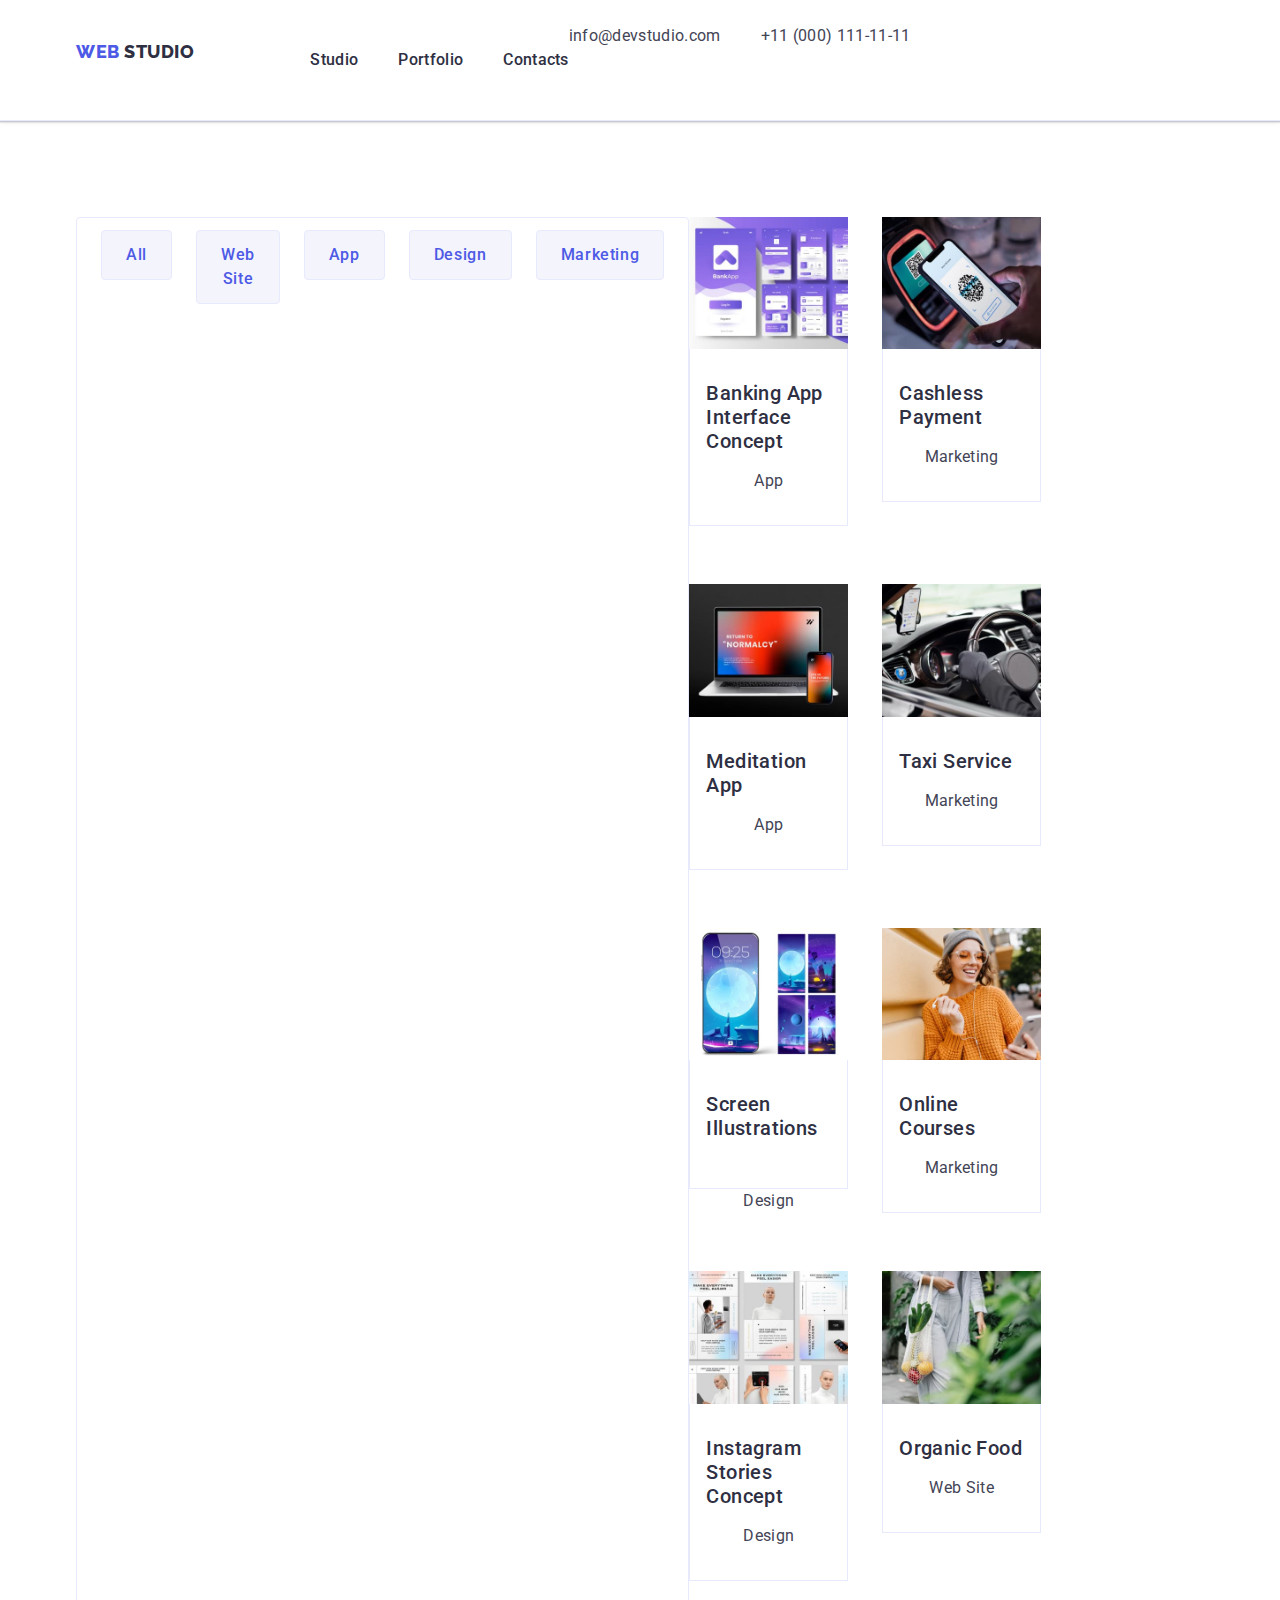
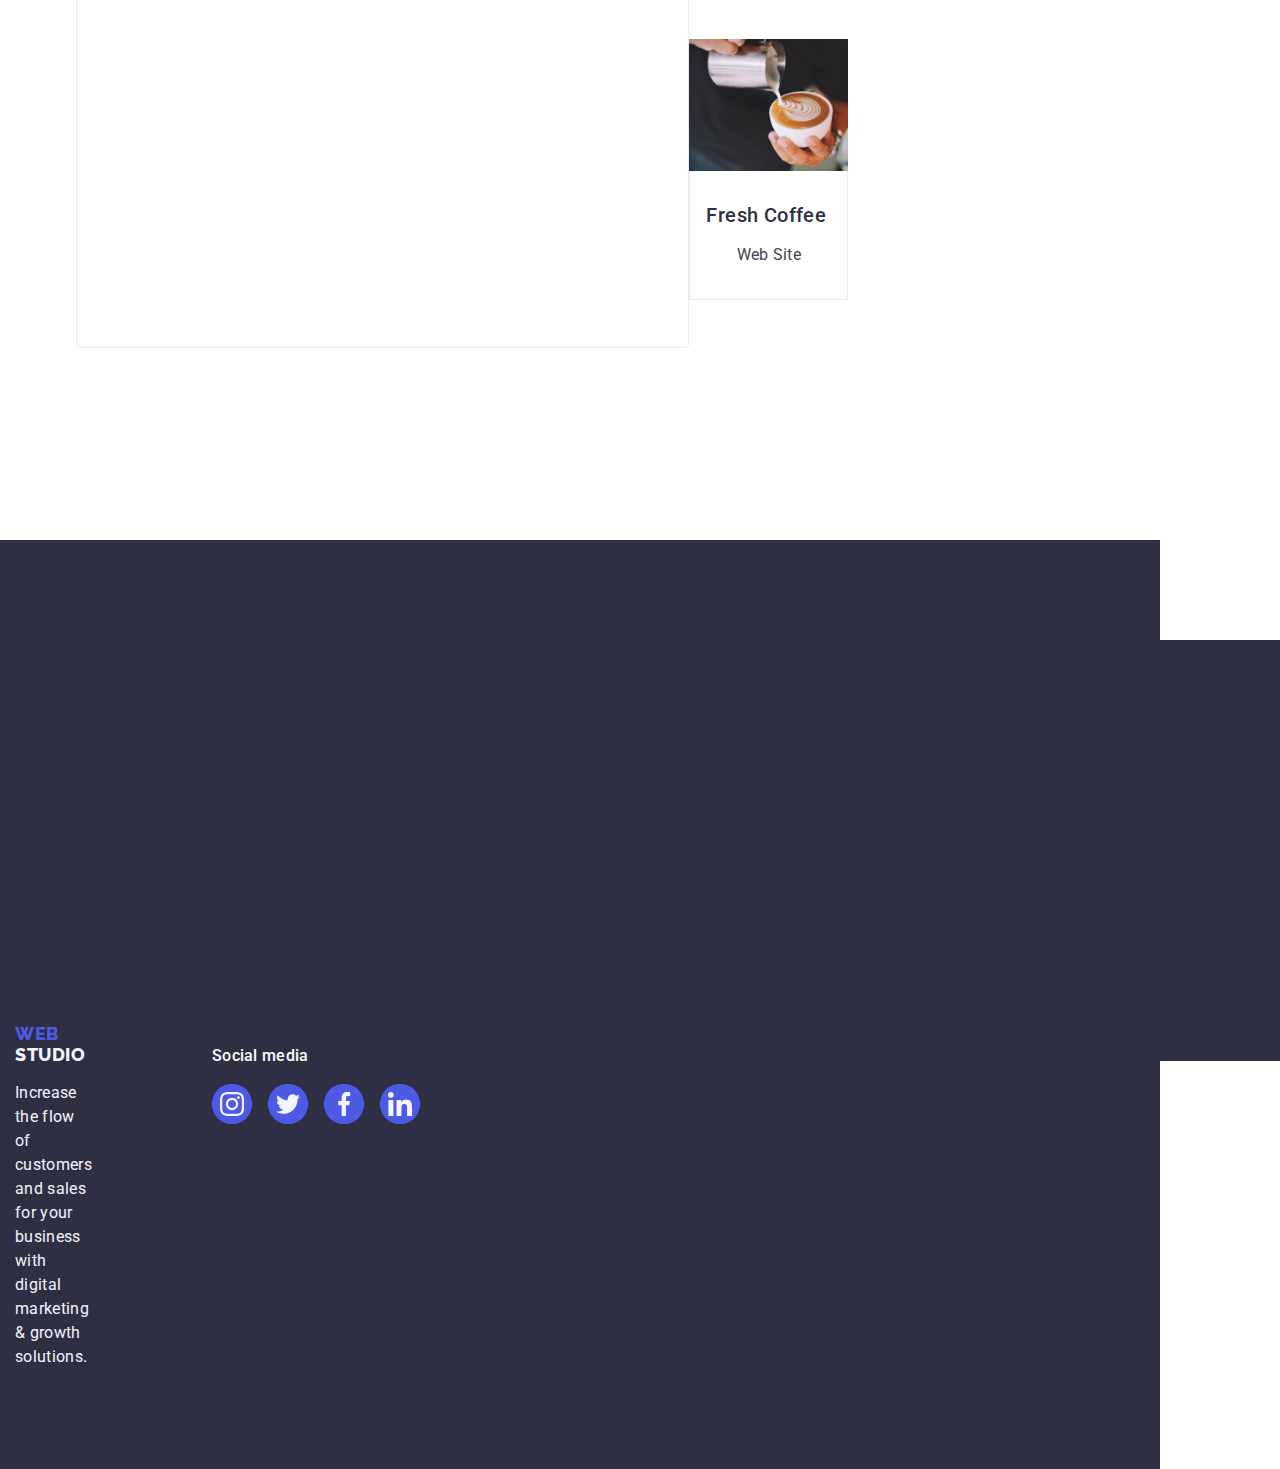
==== portfolio.html @ 56611405 "." ====
<!DOCTYPE html>
<html lang="en">
  <head>
    <meta charset="UTF-8" />
    <meta name="viewport" content="width=device-width, initial-scale=1.0" />
    <link
      rel="stylesheet"
      href="https://cdnjs.cloudflare.com/ajax/libs/modern-normalize/2.0.0/modern-normalize.min.css"
      integrity="sha512-4xo8blKMVCiXpTaLzQSLSw3KFOVPWhm/TRtuPVc4WG6kUgjH6J03IBuG7JZPkcWMxJ5huwaBpOpnwYElP/m6wg=="
      crossorigin="anonymous"
      referrerpolicy="no-referrer"
    />
    <link rel="preconnect" href="https://fonts.googleapis.com" />
    <link rel="preconnect" href="https://fonts.gstatic.com" crossorigin />
    <link
      href="https://fonts.googleapis.com/css2?family=Raleway:wght@700&family=Roboto:wght@400;500;700;900&display=swap"
      rel="stylesheet"
    />
    <link rel="stylesheet" href="./css/styles.css" />
    <title>Portfolio</title>
  </head>
  <body>
    <header class="hero-header">
      <div class="container">
        <!-- Top line -->
        <!-- Menu nav -->
        <nav class="hero-link">
          <!-- Logo -->
          <a class="link logo logo-blue hero-top-line" href="./portfolio.html"
            >Web <span class="link logo-header">Studio</span></a
          >
          <ul class="list hero-link">
            <li><a class="link nav" href="./index.html">Studio</a></li>
            <li><a class="link nav" href="./portfolio.html">Portfolio</a></li>
            <li><a class="link nav" href="">Contacts</a></li>
          </ul>
        </nav>
        <!-- contacts -->
        <address class="font">
          <ul class="list hero-link">
            <li>
              <a class="link adress" href="mailto:info@devstudio.com"
                >info@devstudio.com</a
              >
            </li>
            <li>
              <a class="link adress" href="tel:+110001111111"
                >+11 (000) 111-11-11</a
              >
            </li>
          </ul>
        </address>
      </div>
    </header>

    <main>
      <section class="section-portfolio">
        <div class="container">
          <h1 class="title-web-studio visually-hidden">Portfolio</h1>
          <ul class="list buttons-list">
            <li>
              <button class="button" type="button">All</button>
            </li>
            <li>
              <button class="button" type="button">Web Site</button>
            </li>
            <li>
              <button class="button" type="button">App</button>
            </li>
            <li>
              <button class="button" type="button">Design</button>
            </li>
            <li>
              <button class="button" type="button">Marketing</button>
            </li>
          </ul>
          <ul class="list card-set">
            <!-- Row 1 -->
            <li class="item">
              <a href="" class="link portfolio-image">
                <img
                  class="portfolio-image"
                  src="./images/a1.jpg"
                  alt="projectcard1"
                  width="360"
                />
                <div class="div-two">
                  <h2 class="title-two image-description">
                    Banking App Interface Concept
                  </h2>
                  <p class="p-body">App</p>
                </div>
              </a>
            </li>
            <li class="item">
              <a href="" class="link portfolio-image">
                <img
                  class="portfolio-image"
                  src="./images/a2.jpg"
                  alt="projectcard2"
                  width="360"
                />
                <div class="div-two">
                  <h2 class="title-two image-description">Cashless Payment</h2>
                  <p class="p-body">Marketing</p>
                </div>
              </a>
            </li>
            <li class="item">
              <a href="" class="link portfolio-image">
                <img
                  class="portfolio-image"
                  src="./images/a3.jpg"
                  alt="projectcard3"
                  width="360"
                />
                <div class="div-two">
                  <h2 class="title-two image-description">Meditation App</h2>
                  <p class="p-body">App</p>
                </div>
              </a>
            </li>
            <!-- Row 2 -->
            <li class="item">
              <a href="" class="link portfolio-image">
                <img
                  class="portfolio-image"
                  src="./images/a4.jpg"
                  alt="projectcard11"
                  width="360"
                />
                <div class="div-two">
                  <h2 class="title-two image-description">Taxi Service</h2>
                  <p class="p-body">Marketing</p>
                </div>
              </a>
            </li>
            <li class="item">
              <a href="" class="link portfolio-image">
                <img
                  class="portfolio-image"
                  src="./images/a5.jpg"
                  alt="projectcard22"
                  width="360"
                />
                <div class="div-two">
                  <h2 class="title-two image-description">
                    Screen Illustrations
                  </h2>
                </div>

                <p class="p-body">Design</p>
              </a>
            </li>
            <li class="item">
              <a href="" class="link portfolio-image">
                <img
                  class="portfolio-image"
                  src="./images/a6.jpg"
                  alt="projectcard33"
                  width="360"
                />
                <div class="div-two">
                  <h2 class="title-two image-description">Online Courses</h2>
                  <p class="p-body">Marketing</p>
                </div>
              </a>
            </li>
            <!-- Row 3 -->
            <li class="item">
              <a href="" class="link portfolio-image">
                <img
                  class="portfolio-image"
                  src="./images/a7.jpg"
                  alt="projectcard111"
                  width="360"
                />
                <div class="div-two">
                  <h2 class="title-two image-description">
                    Instagram Stories Concept
                  </h2>
                  <p class="p-body">Design</p>
                </div>
              </a>
            </li>
            <li class="item">
              <a href="" class="link portfolio-image">
                <img
                  class="portfolio-image"
                  src="./images/a8.jpg"
                  alt="projectcard222"
                  width="360"
                />
                <div class="div-two">
                  <h2 class="title-two image-description">Organic Food</h2>
                  <p class="p-body">Web Site</p>
                </div>
              </a>
            </li>
            <li class="item">
              <a href="" class="link portfolio-image">
                <img
                  class="portfolio-image"
                  src="./images/a9.jpg"
                  alt="projectcard333"
                  width="360"
                />
                <div class="div-two">
                  <h2 class="title-two image-description">Fresh Coffee</h2>
                  <p class="p-body">Web Site</p>
                </div>
              </a>
            </li>
          </ul>
        </div>
      </section>
    </main>
    <footer class="footer footer-container">
      <div class="container footer-container">
        <div class="div-footer">
          <a class="link logo logo-blue link-footer" href="./portfolio.html"
            >Web <span class="logo-header-footer">Studio</span></a
          >
          <p class="p-footer">
            Increase the flow of customers and sales for your business with
            digital marketing & growth solutions.
          </p>
        </div>
        <div>
          <p class="social-media">Social media</p>
          <ul class="ul-svg list footer-list">
            <li class="li-svg link">
              <a href="" class="footer-icon">
                <svg class="svg-icons-section-four" width="24" height="24">
                  <use href="./images/icons.svg#instagram2"></use>
                </svg>
              </a>
            </li>
            <li class="li-svg link">
              <a href="" class="footer-icon">
                <svg class="svg-icons-section-four" width="24" height="24">
                  <use href="./images/icons.svg#twitter1"></use>
                </svg>
              </a>
            </li>
            <li class="li-svg link">
              <a href="" class="footer-icon">
                <svg class="svg-icons-section-four" width="24" height="24">
                  <use href="./images/icons.svg#facebook1"></use>
                </svg>
              </a>
            </li>
            <li class="li-svg link">
              <a href="" class="footer-icon">
                <svg class="svg-icons-section-four" width="24" height="24">
                  <use href="./images/icons.svg#linkedin1"></use>
                </svg>
              </a>
            </li>
          </ul>
        </div>
        <img
          class="section-three-img"
          src="./images/darkbg.jpg"
          alt="darkbg"
          width="1440"
        />
      </div>
    </footer>
  </body>
</html>
---- css/styles.css ----
:root {
  --color-text: #4d5ae5;
  --color-light: #f4f4fd;
  --color-titles-body: #2e2f42;
  --color-p-body: #434455;
  --white-color: #ffffffff;
  --icons-color: #8e8f99;
}
/* global */
body {
  font-family: "Roboto", sans-serif;
  color: var(--color-p-body);
  background-color: var(--white-color);
}
*{
  margin: 0;
}
*,
*::before,
*::after {
  box-sizing: border-box;
}
/* classes */
.list {
  list-style: none;
  display: flex;
  padding: 0;
}
.link {
  text-decoration: none;
}

.link:hover
{
    color: #404bbf;
}

.link:focus
{
    color: #404bbf;
}

.logo {
  font-family: "Raleway", sans-serif;
  font-size: 18px;
  font-style: normal;
  font-weight: 800;
  line-height: 116.667%;
  letter-spacing: 0.54px;
  text-transform: uppercase;
  line-height: 1.17;
  display:inline-block;
  margin-bottom: 16px;
}

.logo-header {
  color: var(--color-titles-body);
}
.logo-blue {
  color: var(--color-text);
}

.logo-header-footer {
  color: var(--color-light);
}

.nav {
  color: var(--color-titles-body);
  font-family: Roboto;
  font-size: 16px;
  font-style: normal;
  font-weight: 500;
  line-height: 150%;
  letter-spacing: 0.32px;
  padding:24px 0
}
.font {
  font-style: normal;
}

.adress{
  color: var(--color-p-body);
  font-family: Roboto;
  font-size: 16px;
  font-style: normal;
  font-weight: 400;
  line-height: 150%;
  letter-spacing: 0.32px;
}
.button {
  color: var(--color-text);
  font-family: "Roboto", sans-serif;
  background-color: var(--color-light);
  cursor: pointer;
  letter-spacing: 0.04em;
  line-height: 1.5;
  font-size: 16px;
  font-weight: 500;
  display:flex;
  justify-content: center;
  padding: 12px 24px;
  margin-bottom: 72px;
  border: 1px solid #e7e9fc;
  border-radius: 4px;
  gap: 24px;
}
.button:last-child{
  margin-bottom: 72px;
}
.button:hover{
  color: #ffffffff;
  background-color: #404bbf;
  border: 1px solid transparent;
  box-shadow: 0px 3px 1px rgba(0, 0, 0, 0.1), 0px 2px 1px rgba(0, 0, 0, 0.08), 0px 2px 2px rgba(0, 0, 0, 0.12);
}
.button:focus{
  color: #ffffffff;
  background-color: #404bbf;
  border: 1px solid transparent;
  box-shadow: 0px 3px 1px rgba(0, 0, 0, 0.1), 0px 2px 1px rgba(0, 0, 0, 0.08), 0px 2px 2px rgba(0, 0, 0, 0.12);
}

.order-service-button
{
font-family: "Roboto", sans-serif;
color: #FFF;
font-size: 16px;
font-style: normal;
font-weight: 500;
line-height: 150%;
letter-spacing: 0.64px;
background: var(--color-text);
cursor: pointer;
}
.order-service-button:hover,
:focus
{
color: background-color: #404bbf;
background-color: #404bbf;
}

.section-dark{ 
  background-image: linear-gradient(rgba(46, 47, 66, 0.7), rgba(46, 47, 66, 0.7)), url(../images/people-office.jpg);
  background-size:cover;
  background-repeat:no-repeat;
  margin-inline:auto;
}

.title-three {
  background-color: #ffffffff;
  color: var(--color-titles-body);
  font-size: 20px;
  font-style: normal;
  font-weight: 500;
  line-height: 120%;
  letter-spacing: 0.4px;
  text-align: center;
  margin-bottom: 8px;
}
.title-two{
color: var(--color-titles-body);
font-size: 20px;
font-style: normal;
font-weight: 500;
line-height: 120%;
letter-spacing: 0.4px;
margin-bottom:8px;
}

.section-light
{
background-color: var(--color-light);
}

.title-web-studio
{
color: #FFF;
text-align: center;
font-size: 56px;
font-style: normal;
font-weight: 700;
line-height: 107.143%;
letter-spacing: 1.12px;
padding: 60px 56px;
align-items: center;
justify-content: center;
max-width:496px;
}

.subtitle-web-studio-blue
{
 color: var(--color-titles-body);
background-color: #ffffffff;
text-align: center;
font-size: 36px;
font-style: normal;
font-weight: 700;
line-height: 111.111%;
letter-spacing: 0.72px;
text-transform: capitalize;
line-height: 1.11;
margin-bottom:72px;
}

.p-body {
  color: var(--color-p-body);
  font-size: 16px;
  font-style: normal;
  font-weight: 400;
  line-height: 150%;
  letter-spacing: 0.32px;
  text-align: center;
}
.p-footer {
  color: var(--color-light);
  font-family: Roboto;
  font-size: 16px;
  font-style: normal;
  font-weight: 400;
  line-height: 150%;
  letter-spacing: 0.32px;
}
.footer {
  background-color: var(--color-titles-body);
  padding:100px 0;
}

.team-member {
  background-color: #ffffffff;
  width: calc((100% - 72px) / 4);
  width:100%;
  min-width:264px;
  border-radius: 0px 0px 4px 4px;
  display:block;
   box-shadow: 0px 1px 6px rgba(46, 47, 66, 0.08), 0px 1px 1px rgba(46, 47, 66, 0.16), 0px 2px 1px rgba(46, 47, 66, 0.08);
}
.background-white {
    background-color: #ffffffff;
}

/* flexbox */
.container{
  width: 1158px;
  margin:0 auto;
  padding: 0 15px;
  display:flex;

}
.hero-header{
  justify-content: space-between;
  border-bottom:1px solid #e7e9fc;
  box-shadow: 0px 2px 1px rgba(46, 47, 66, 0.08), 0px 1px 1px rgba(46, 47, 66, 0.16), 0px 1px 6px rgba(46, 47, 66, 0.08);
}
.hero-link{
  display:flex;
  gap: 40px;
  align-items:center;
  padding: 24px 0;
}
.hero-top-line{
  margin-right:76px;
  padding:25,5px 1169px 25,5px 156px;
  justify-content:flex-start;
}
.hero-section-one{
 max-width: 1440px;
height: 600px;
top: 72px;
padding: 188px 0;
}
.hero-section-button{
  display: block;
  padding: 16px 32px;
  gap: 10px;
  min-width: 169px;
  height:56px;
  border:none;
  border-radius:4px;
}
.hero-section-two{
  padding:120px 0;
  display:flex;
  justify-content: flex-start;
  gap:24px;
}
.visually-hidden {
  position: absolute;
  width: 1px;
  height: 1px;
  margin: -1px;
  border: 0;
  padding: 0;
  
  white-space: nowrap;
  clip-path: inset(100%);
  clip: rect(0 0 0 0);
  overflow: hidden;
}
.hero-section-three{
  display:flex;
  padding-bottom: 120px;
  gap: 24px;
}
.hero-footer{
  padding:100px 1020px 100px 156px;
}
.image-description{
  padding-bottom:8px;
}
.card-set {
  display: flex;
  flex-wrap: wrap;
  column-gap: 24px;
  row-gap:48px;
  margin-left:-10px;
  margin-top:-10px;

}
.item {
  display:block;
  margin-left: 10px;
  margin-top: 10px;
  width: calc((100% - 48px) / 3);
}
.card-set:last-child{
  padding-bottom:120px;
}
.images{
  display:block;
}
.space-title-paragraf{
  width: 100%;
  min-width: 264px;
}
.div{
  padding:32px 0;
}
.div-two{
  padding:32px 16px;
  border: 1px solid #e7e9fc;
  border-top:none;
}
.link-footer{
  display:inline-block;
  margin-bottom: 16px;
}
.section-one{
  padding:188px 0;
  max-width:1440px;
  background-position: center;
}
.section-two{
  padding: 120px 0;
}
.section-three{
  padding-bottom:120px;
}
.section-four{
  padding: 120px 0;
}
.section-portfolio{
  padding-top: 96px;
  padding-bottom:120px;
}
.section-three-img{
  display: block;
  width: calc((100% - 48px) / 3);
  width: 100%;
  min-width: 264;
}
.buttons-list{
  display:flex;
  justify-content:center;
  gap:24px;
  margin-bottom: 72px;
  padding:12px 24px;
  border-radius: 4px;
  border: 1px solid #e7e9fc;
}
.portfolio-image{
  display: block;
  width: calc((100%-48px)/ 3);
  width:100%;
  min-width:264;
}
.portfolio-image:hover, 
:focus{
box-shadow: 0px 1px 6px rgba(46, 47, 66, 0.08), 0px 1px 1px rgba(46, 47, 66, 0.16), 0px 2px 1px rgba(46, 47, 66, 0.08);
}
.footer-container{
  display: inline-block;
  display: flex;
  align-items: baseline;
  margin-right:120px;
}

.ul-svg{
  display:flex;
  gap : 24px;
  justify-content: center;
}
.li-svg{
  fill: var(--color-light);
  background-color: var(--color-text);
  display:flex;
  width: 40px;
  height: 40px;
  justify-content: center;
  align-items: center;
  border-radius: 50%;
  gap:16px;
}
.li-svg:hover,:focus{
  background-color:#404bbf ;
}
.customers{
  padding-top: 120px;
  padding-bottom: 120px;
  display: flex;
  justify-content: center;
  align-items: center;
  height: 100%;
}
.customers-list{
  display: flex;
  gap: 24px;
  list-style-type: none;
  padding: 0;
}
.icons-style{
  fill: var(--icons-color);
  display: flex;
  width: 168px;
  height: 88px;
  align-items: center;
  justify-content: center;
  color: var(--icons-color);
}
.icons-style:hover,
:focus
{
  border-color: #404bbf;
  color: #404bbf;
}
.social.media{
font-size: 16px;
font-family: "Roboto";
font-weight: 500;
line-height: 24px;
letter-spacing: 2%;
}
.customers-title{
  display: flex;
  align-items: center;
  justify-content: center;
  font-size:36px;
  line-height:1.11;
  color:var(--color-titles-body);
  margin-bottom:72px;
}
.footer-icon{
  fill: var(--color-light);
  background-color: var(--color-text);
  display: flex;
  width: 40px;
  height: 40px;
  align-items: center;
  justify-content: center;
  border-radius: 50%;
}

.footer-icon:hover
{

  background-color: #31d0aa;
}

.footer-icon:focus
{

  background-color: #31d0aa;
}
.div-footer{
  margin-right: 120px;
}
.div-icon{
  display:flex;
  align-items: center;
  justify-content: center;
  height: 112px;
  background-color: var(--color-light);
  border-radius: 4px;
  margin-bottom: 8px;
}
.svg-section-five{
display: flex;
width: 100%;
height: 100%;
border-radius: 50%;
align-items: center;
border-radius: 4px;
border: 1px solid var(--icons-color);
color: var(--icons-color);
justify-content: center;
}
.svg-section-five:hover
{
  color: #404bbf;
  border-color: #404bbf;
}

.svg-section-five:focus
{
  color: #404bbf;
  border-color: #404bbf;
}
.svg-icons{
  fill: currentColor;
}
.social-media{
  font-weight:500;
  line-height: 1.5;
  letter-spacing: 0.02em;
  color:var(--white-color);
  margin-bottom:16px;
}
.svg-icons-section-four{
  fill: var(--color-light);
}
.footer-list{
  gap: 16px;
}
.is-hidden{
  visibility: hidden;
}
.modal-window{
   position: fixed;
  top: 0;
  left: 0;
  width: 100%;
  height: 100%;
  background-color: rgba(46, 47, 66, 0.4);
  transition: opacity 250ms cubic-bezier(0.4, 0, 0.2, 1), visibility 250ms cubic-bezier(0.4, 0, 0.2, 1);
}
.modal-white {
  position: absolute;
  top: 50%;
  left: 50%;
  transform: translate(-50%, -50%) scale(1);
  width: 408px;
  min-height: 584px;
  background-color: #fcfcfc;
  box-shadow: 0px 1px 1px rgba(0, 0, 0, 0.14), 0px 1px 3px rgba(0, 0, 0, 0.12), 0px 2px 1px rgba(0, 0, 0, 0.2);
  border-radius: 4px;
  transition: transform 250ms cubic-bezier(0.4, 0, 0.2, 1);
}
.button-modal-window {
  position: absolute;
  top: 24px;
  right: 24px;
  width: 24px;
  height: 24px;
  border-radius: 50%;
  display: flex;
  align-items: center;
  justify-content: center;
  background-color: #e7e9fc;
  border: 1px solid rgba(0, 0, 0, 0.1);
  padding: 0;
  cursor: pointer;
  transition: background-color 250ms cubic-bezier(0.4, 0, 0.2, 1), border 250ms cubic-bezier(0.4, 0, 0.2, 1);
}
.svg-modal-button {
  transition: fill 250ms cubic-bezier(0.4, 0, 0.2, 1);
}
.svg-modal-button:hover,
.svg-modal-button:focus 
{
  background-color: #404bbf;
  border: none;
  fill: #ffffff;
}
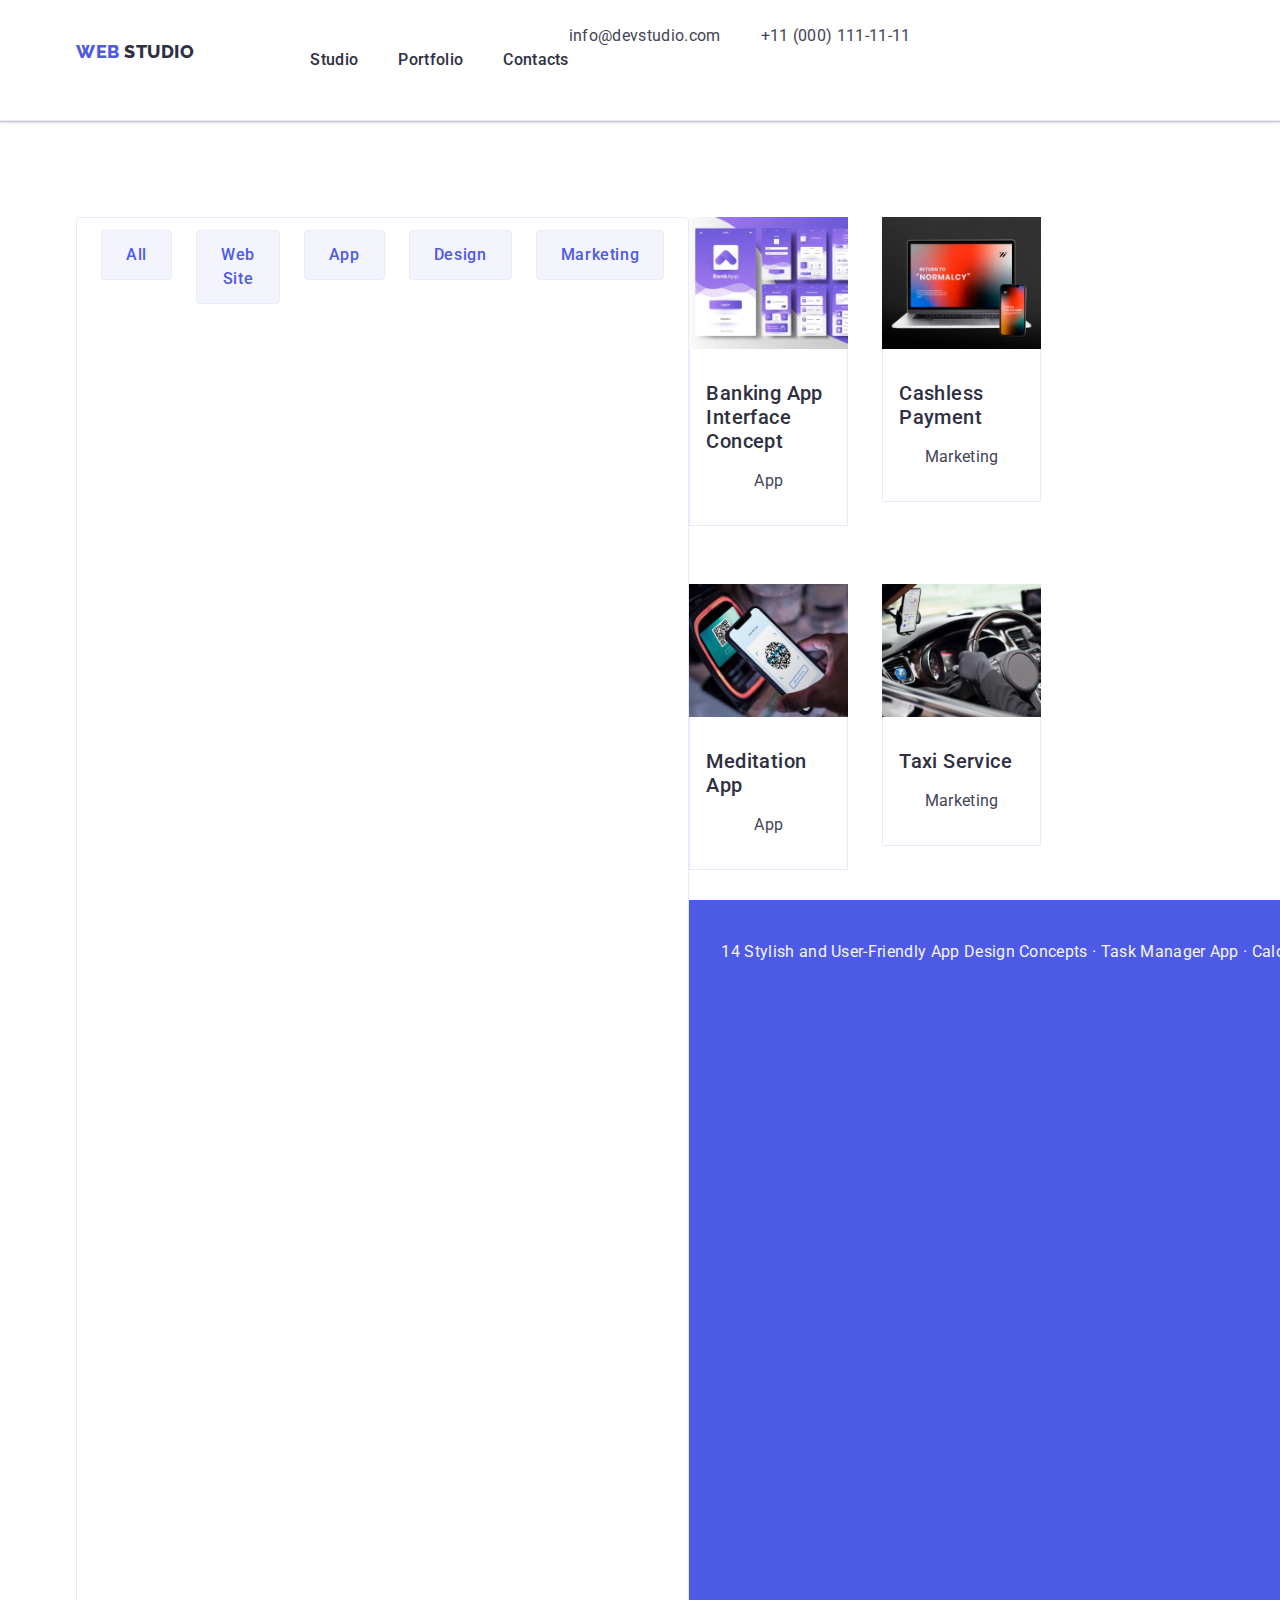
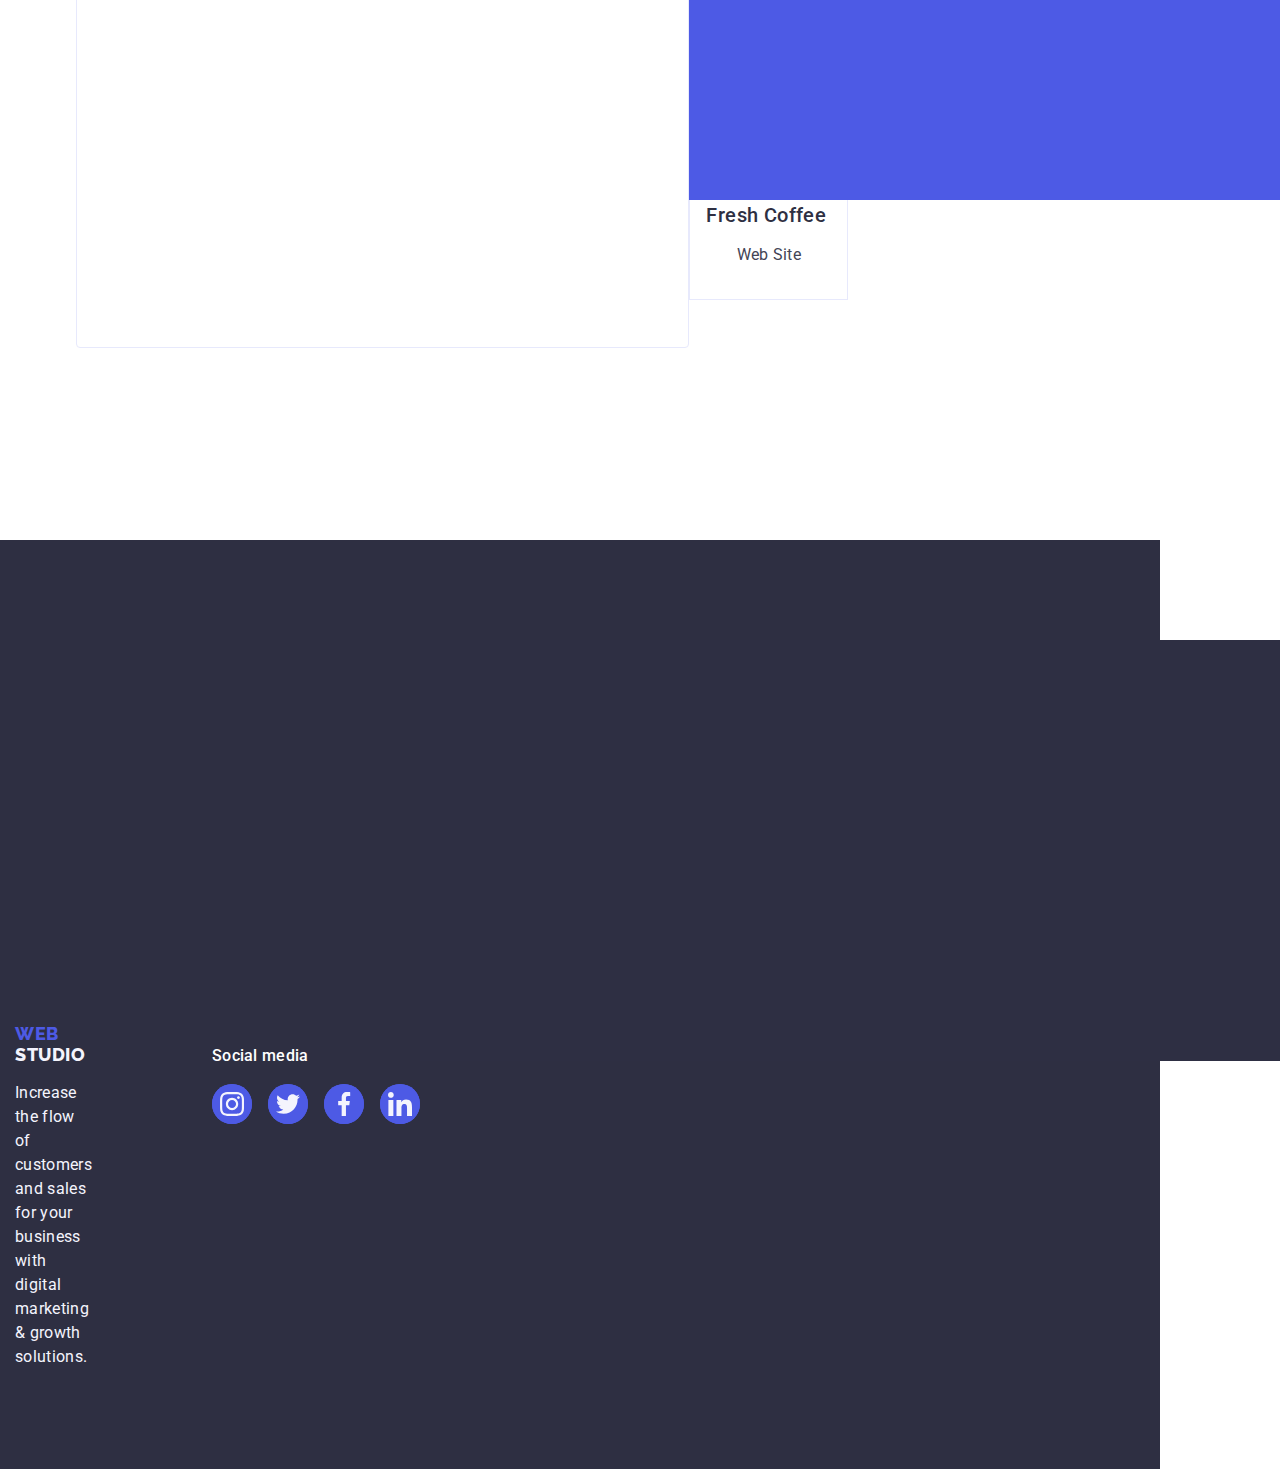
==== commit f059a08c: ":notes:" ====
--- a/portfolio.html
+++ b/portfolio.html
@@ -78,12 +78,19 @@
             <!-- Row 1 -->
             <li class="item">
               <a href="" class="link portfolio-image">
-                <img
-                  class="portfolio-image"
-                  src="./images/a1.jpg"
-                  alt="projectcard1"
-                  width="360"
-                />
+                <div class="image-blue">
+                  <img
+                    class="portfolio-image"
+                    src="./images/a1.jpg"
+                    alt="projectcard1"
+                    width="360"
+                  />
+                  <p class="blue-text">
+                    14 Stylish and User-Friendly App Design Concepts · Task
+                    Manager App · Calorie Tracker App · Exotic Fruit Ecommerce
+                    App · Cloud Storage App
+                  </p>
+                </div>
                 <div class="div-two">
                   <h2 class="title-two image-description">
                     Banking App Interface Concept
@@ -94,12 +101,19 @@
             </li>
             <li class="item">
               <a href="" class="link portfolio-image">
-                <img
-                  class="portfolio-image"
-                  src="./images/a2.jpg"
-                  alt="projectcard2"
-                  width="360"
-                />
+                <div class="image-blue">
+                  <img
+                    class="portfolio-image"
+                    src="./images/a3.jpg"
+                    alt="projectcard1"
+                    width="360"
+                  />
+                  <p class="blue-text">
+                    14 Stylish and User-Friendly App Design Concepts · Task
+                    Manager App · Calorie Tracker App · Exotic Fruit Ecommerce
+                    App · Cloud Storage App
+                  </p>
+                </div>
                 <div class="div-two">
                   <h2 class="title-two image-description">Cashless Payment</h2>
                   <p class="p-body">Marketing</p>
@@ -108,12 +122,20 @@
             </li>
             <li class="item">
               <a href="" class="link portfolio-image">
-                <img
-                  class="portfolio-image"
-                  src="./images/a3.jpg"
-                  alt="projectcard3"
-                  width="360"
-                />
+                <div class="image-blue">
+                  <img
+                    class="portfolio-image"
+                    src="./images/a2.jpg"
+                    alt="projectcard1"
+                    width="360"
+                  />
+                  <p class="blue-text">
+                    14 Stylish and User-Friendly App Design Concepts · Task
+                    Manager App · Calorie Tracker App · Exotic Fruit Ecommerce
+                    App · Cloud Storage App
+                  </p>
+                </div>
+
                 <div class="div-two">
                   <h2 class="title-two image-description">Meditation App</h2>
                   <p class="p-body">App</p>
@@ -123,12 +145,19 @@
             <!-- Row 2 -->
             <li class="item">
               <a href="" class="link portfolio-image">
-                <img
-                  class="portfolio-image"
-                  src="./images/a4.jpg"
-                  alt="projectcard11"
-                  width="360"
-                />
+                <div class="image-blue">
+                  <img
+                    class="portfolio-image"
+                    src="./images/a4.jpg"
+                    alt="projectcard1"
+                    width="360"
+                  />
+                  <p class="blue-text">
+                    14 Stylish and User-Friendly App Design Concepts · Task
+                    Manager App · Calorie Tracker App · Exotic Fruit Ecommerce
+                    App · Cloud Storage App
+                  </p>
+                </div>
                 <div class="div-two">
                   <h2 class="title-two image-description">Taxi Service</h2>
                   <p class="p-body">Marketing</p>
@@ -137,12 +166,19 @@
             </li>
             <li class="item">
               <a href="" class="link portfolio-image">
-                <img
-                  class="portfolio-image"
-                  src="./images/a5.jpg"
-                  alt="projectcard22"
-                  width="360"
-                />
+                <div class="image-blue">
+                  <img
+                    class="portfolio-image"
+                    src="./images/a5.jpg"
+                    alt="projectcard1"
+                    width="360"
+                  />
+                  <p class="blue-text">
+                    14 Stylish and User-Friendly App Design Concepts · Task
+                    Manager App · Calorie Tracker App · Exotic Fruit Ecommerce
+                    App · Cloud Storage App
+                  </p>
+                </div>
                 <div class="div-two">
                   <h2 class="title-two image-description">
                     Screen Illustrations
@@ -154,12 +190,19 @@
             </li>
             <li class="item">
               <a href="" class="link portfolio-image">
-                <img
-                  class="portfolio-image"
-                  src="./images/a6.jpg"
-                  alt="projectcard33"
-                  width="360"
-                />
+                <div class="image-blue">
+                  <img
+                    class="portfolio-image"
+                    src="./images/a6.jpg"
+                    alt="projectcard1"
+                    width="360"
+                  />
+                  <p class="blue-text">
+                    14 Stylish and User-Friendly App Design Concepts · Task
+                    Manager App · Calorie Tracker App · Exotic Fruit Ecommerce
+                    App · Cloud Storage App
+                  </p>
+                </div>
                 <div class="div-two">
                   <h2 class="title-two image-description">Online Courses</h2>
                   <p class="p-body">Marketing</p>
@@ -169,12 +212,19 @@
             <!-- Row 3 -->
             <li class="item">
               <a href="" class="link portfolio-image">
-                <img
-                  class="portfolio-image"
-                  src="./images/a7.jpg"
-                  alt="projectcard111"
-                  width="360"
-                />
+                <div class="image-blue">
+                  <img
+                    class="portfolio-image"
+                    src="./images/a7.jpg"
+                    alt="projectcard1"
+                    width="360"
+                  />
+                  <p class="blue-text">
+                    14 Stylish and User-Friendly App Design Concepts · Task
+                    Manager App · Calorie Tracker App · Exotic Fruit Ecommerce
+                    App · Cloud Storage App
+                  </p>
+                </div>
                 <div class="div-two">
                   <h2 class="title-two image-description">
                     Instagram Stories Concept
@@ -185,12 +235,19 @@
             </li>
             <li class="item">
               <a href="" class="link portfolio-image">
-                <img
-                  class="portfolio-image"
-                  src="./images/a8.jpg"
-                  alt="projectcard222"
-                  width="360"
-                />
+                <div class="image-blue">
+                  <img
+                    class="portfolio-image"
+                    src="./images/a8.jpg"
+                    alt="projectcard1"
+                    width="360"
+                  />
+                  <p class="blue-text">
+                    14 Stylish and User-Friendly App Design Concepts · Task
+                    Manager App · Calorie Tracker App · Exotic Fruit Ecommerce
+                    App · Cloud Storage App
+                  </p>
+                </div>
                 <div class="div-two">
                   <h2 class="title-two image-description">Organic Food</h2>
                   <p class="p-body">Web Site</p>
@@ -199,12 +256,19 @@
             </li>
             <li class="item">
               <a href="" class="link portfolio-image">
-                <img
-                  class="portfolio-image"
-                  src="./images/a9.jpg"
-                  alt="projectcard333"
-                  width="360"
-                />
+                <div class="image-blue">
+                  <img
+                    class="portfolio-image"
+                    src="./images/a9.jpg"
+                    alt="projectcard1"
+                    width="360"
+                  />
+                  <p class="blue-text">
+                    14 Stylish and User-Friendly App Design Concepts · Task
+                    Manager App · Calorie Tracker App · Exotic Fruit Ecommerce
+                    App · Cloud Storage App
+                  </p>
+                </div>
                 <div class="div-two">
                   <h2 class="title-two image-description">Fresh Coffee</h2>
                   <p class="p-body">Web Site</p>
--- a/css/styles.css
+++ b/css/styles.css
@@ -6,6 +6,26 @@
   --white-color: #ffffffff;
   --icons-color: #8e8f99;
 }
+
+*{
+  margin: 0;
+}
+*,
+*::before{
+  box-sizing: border-box;
+}
+
+*::after{
+  box-sizing: border-box;
+  content: '';
+  position: absolute;
+  left: 0;
+  bottom: -1px;
+  height: 4px;
+  background-color: #404bbf;
+  border-radius: 2px;
+}
+
 /* global */
 body {
   font-family: "Roboto", sans-serif;
@@ -51,6 +71,8 @@
   line-height: 1.17;
   display:inline-block;
   margin-bottom: 16px;
+  position:relative;
+  color: #404bbf;
 }
 
 .logo-header {
@@ -58,6 +80,8 @@
 }
 .logo-blue {
   color: var(--color-text);
+  position: relative;
+  transition: color 250ms cubic-bezier(0.4, 0, 0.2, 1);
 }
 
 .logo-header-footer {
@@ -256,6 +280,9 @@
   gap: 40px;
   align-items:center;
   padding: 24px 0;
+  position: relative;
+  color: #404bbf;
+  transition: color 250ms cubic-bezier(0.4, 0, 0.2, 1);
 }
 .hero-top-line{
   margin-right:76px;
@@ -276,6 +303,7 @@
   height:56px;
   border:none;
   border-radius:4px;
+  background-color : 250ms cubic-bezier(0.4, 0, 0.2, 1);
 }
 .hero-section-two{
   padding:120px 0;
@@ -383,8 +411,14 @@
   width:100%;
   min-width:264;
 }
-.portfolio-image:hover, 
+.link.portfolio-image:focus .blue-text,
+.link.portfolio-image:hover .blue-text {
+  transform: translateY(0%);
+}
+
+.portfolio-image:hover,
 :focus{
+  transform: translateY(0%);
 box-shadow: 0px 1px 6px rgba(46, 47, 66, 0.08), 0px 1px 1px rgba(46, 47, 66, 0.16), 0px 2px 1px rgba(46, 47, 66, 0.08);
 }
 .footer-container{
@@ -409,6 +443,7 @@
   align-items: center;
   border-radius: 50%;
   gap:16px;
+  background-color : 250ms cubic-bezier(0.4, 0, 0.2, 1);
 }
 .li-svg:hover,:focus{
   background-color:#404bbf ;
@@ -502,6 +537,8 @@
 border: 1px solid var(--icons-color);
 color: var(--icons-color);
 justify-content: center;
+border-color : 250ms cubic-bezier(0.4, 0, 0.2, 1);
+ color : 250ms cubic-bezier(0.4, 0, 0.2, 1);
 }
 .svg-section-five:hover
 {
@@ -532,6 +569,8 @@
 }
 .is-hidden{
   visibility: hidden;
+  opacity: 0;
+  pointer-events: none;
 }
 .modal-window{
    position: fixed;
@@ -579,4 +618,22 @@
   background-color: #404bbf;
   border: none;
   fill: #ffffff;
+}
+.blue{
+  position: relative;
+  overflow: hidden;
+}
+.blue-text{
+  position: absolute;
+  top: 0;
+  font-size: 16px;
+  line-height: 1.5;
+  letter-spacing: 0.02em;
+  color: var(--color-light);
+  padding: 40px 32px;
+  background-color: var(--color-text);
+  height: 100%;
+  width: 100%;
+  transform: translateY(100%);
+  transition: transform 250ms cubic-bezier(0.4, 0, 0.2, 1);
 }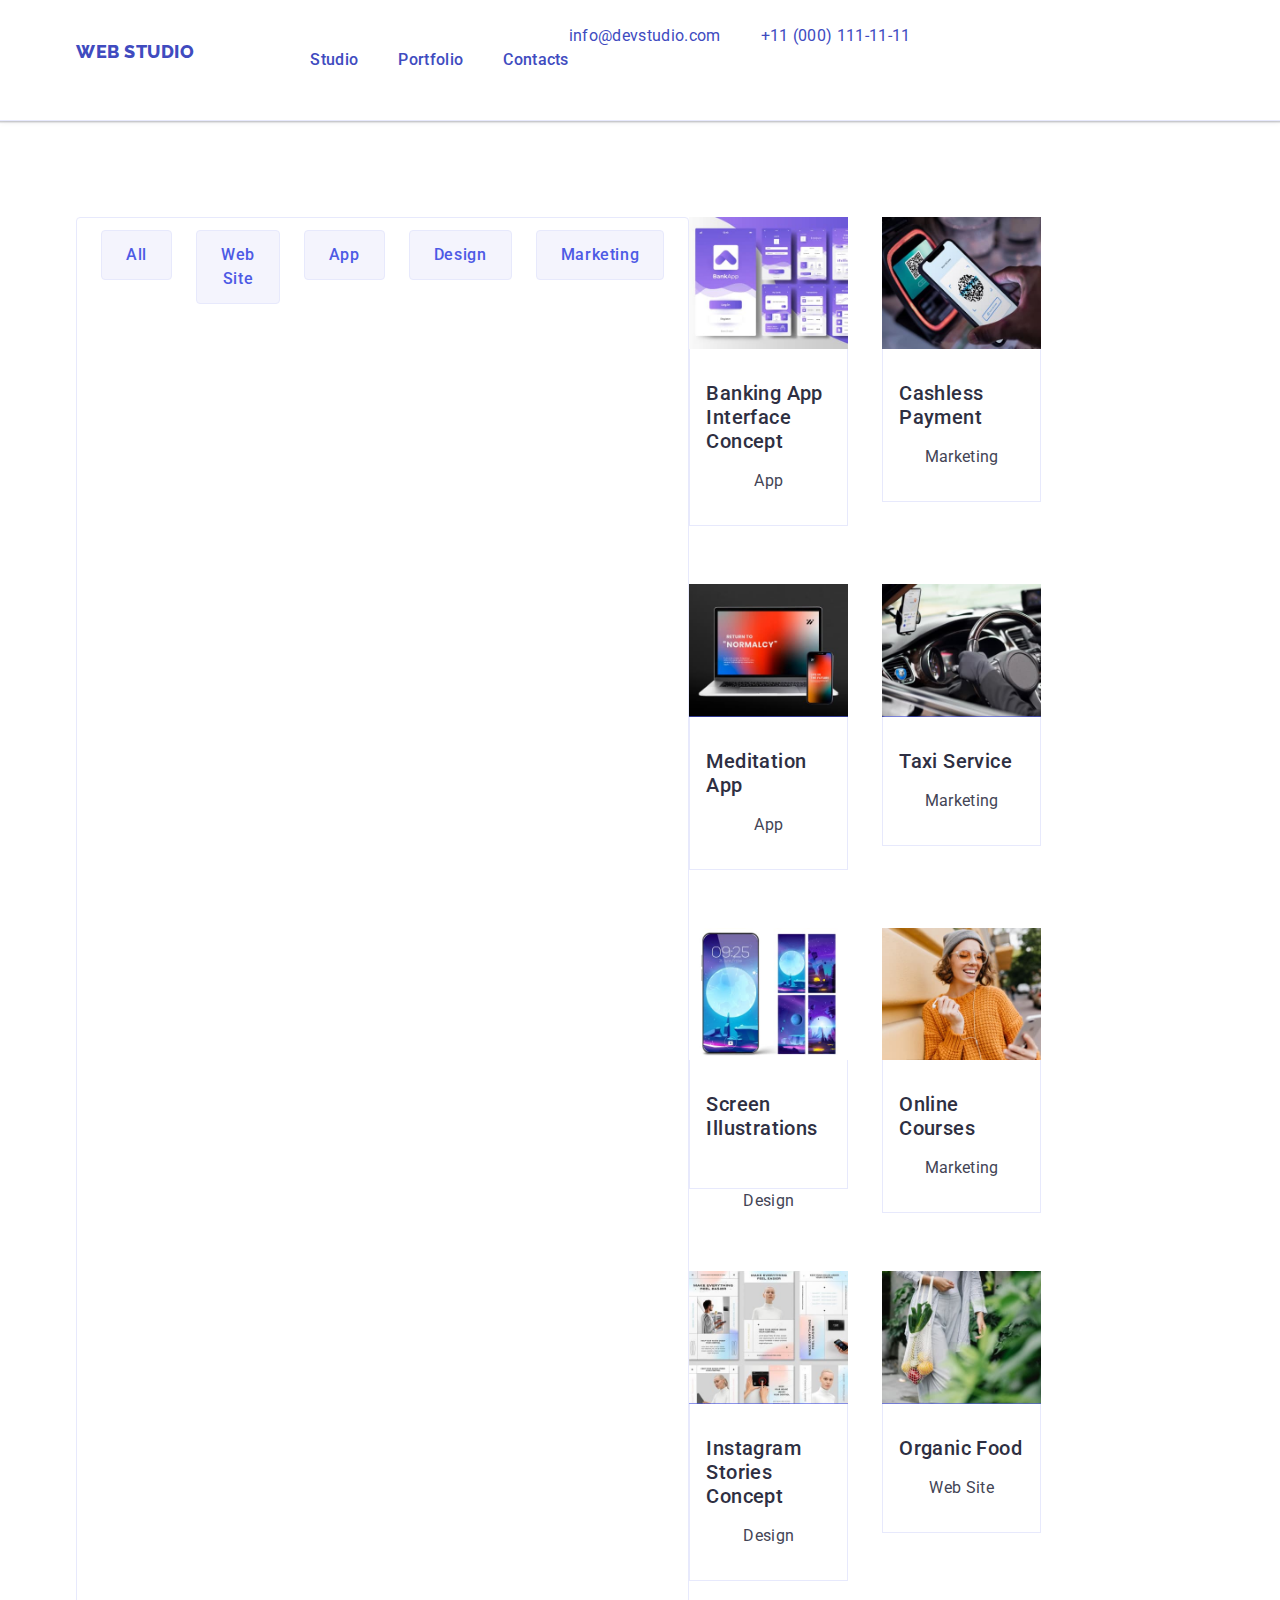
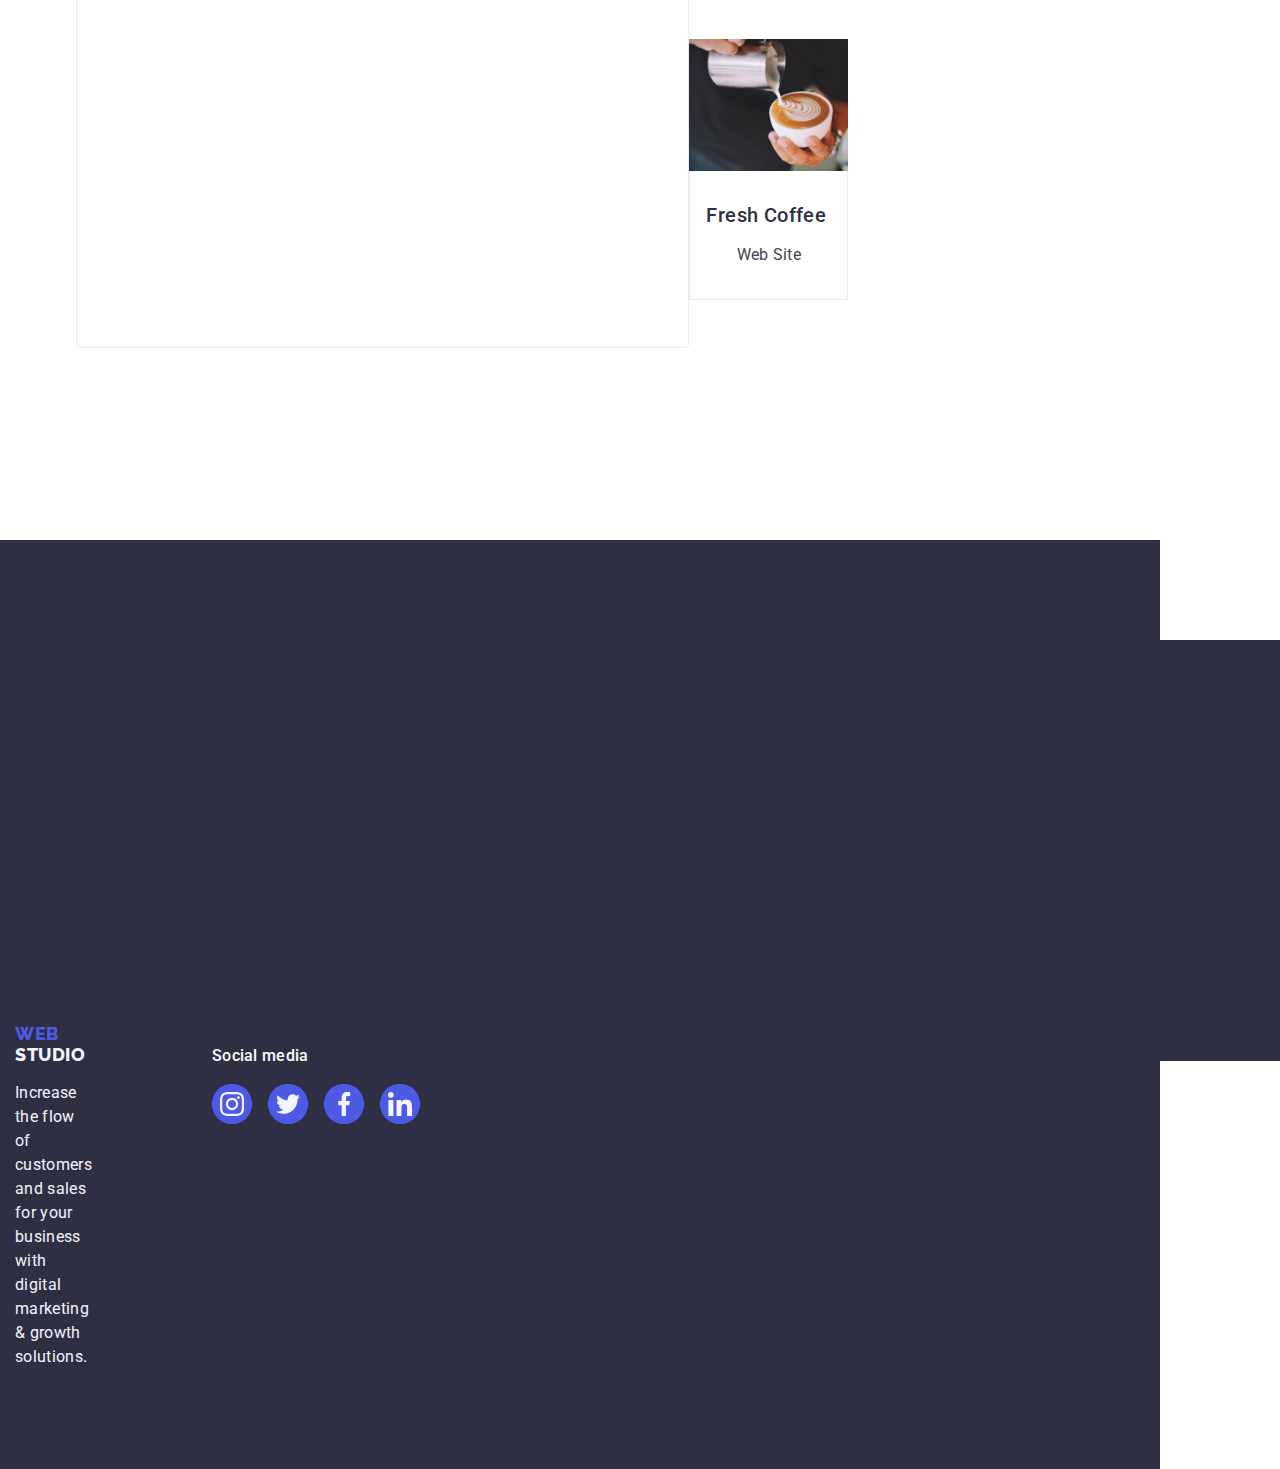
==== commit 65ee68a7: ";" ====
--- a/portfolio.html
+++ b/portfolio.html
@@ -104,7 +104,7 @@
                 <div class="image-blue">
                   <img
                     class="portfolio-image"
-                    src="./images/a3.jpg"
+                    src="./images/a2.jpg"
                     alt="projectcard1"
                     width="360"
                   />
@@ -125,7 +125,7 @@
                 <div class="image-blue">
                   <img
                     class="portfolio-image"
-                    src="./images/a2.jpg"
+                    src="./images/a3.jpg"
                     alt="projectcard1"
                     width="360"
                   />
--- a/css/styles.css
+++ b/css/styles.css
@@ -110,6 +110,7 @@
   font-weight: 400;
   line-height: 150%;
   letter-spacing: 0.32px;
+  transition: color 250ms cubic-bezier(0.4, 0, 0.2, 1);
 }
 .button {
   color: var(--color-text);
@@ -127,6 +128,10 @@
   border: 1px solid #e7e9fc;
   border-radius: 4px;
   gap: 24px;
+  transition: color 250ms cubic-bezier(0.4, 0, 0.2, 1),
+    background-color 250ms cubic-bezier(0.4, 0, 0.2, 1),
+    border-color 250ms cubic-bezier(0.4, 0, 0.2, 1),
+    box-shadow 250ms cubic-bezier(0.4, 0, 0.2, 1);
 }
 .button:last-child{
   margin-bottom: 72px;
@@ -155,6 +160,7 @@
 letter-spacing: 0.64px;
 background: var(--color-text);
 cursor: pointer;
+transition: background-color 250ms cubic-bezier(0.4, 0, 0.2, 1);
 }
 .order-service-button:hover,
 :focus
@@ -258,6 +264,19 @@
   display:block;
    box-shadow: 0px 1px 6px rgba(46, 47, 66, 0.08), 0px 1px 1px rgba(46, 47, 66, 0.16), 0px 2px 1px rgba(46, 47, 66, 0.08);
 }
+.team-member-list {
+  background-color: #ffffffff;
+  width: calc((100% - 72px) / 4);
+  width: 100%;
+  min-width: 264px;
+  border-radius: 0px 0px 4px 4px;
+  display: block;
+  box-shadow: 0px 1px 6px rgba(46, 47, 66, 0.08), 0px 1px 1px rgba(46, 47, 66, 0.16), 0px 2px 1px rgba(46, 47, 66, 0.08);
+  width: 100%;
+  height: 100%;
+  transition: background-color 250ms cubic-bezier(0.4, 0, 0.2, 1);
+}
+
 .background-white {
     background-color: #ffffffff;
 }
@@ -344,6 +363,14 @@
   margin-top:-10px;
 
 }
+
+.card-set li:hover .portfolio-image .blue-text{
+  transform: translateY(0%);
+}
+
+.card-set li:focus .portfolio-image .blue-text{
+  transform: translateY(0%);
+}
 .item {
   display:block;
   margin-left: 10px;
@@ -410,6 +437,7 @@
   width: calc((100%-48px)/ 3);
   width:100%;
   min-width:264;
+  transition: box-shadow 250ms cubic-bezier(0.4, 0, 0, 0.2, 1);
 }
 .link.portfolio-image:focus .blue-text,
 .link.portfolio-image:hover .blue-text {
@@ -419,7 +447,7 @@
 .portfolio-image:hover,
 :focus{
   transform: translateY(0%);
-box-shadow: 0px 1px 6px rgba(46, 47, 66, 0.08), 0px 1px 1px rgba(46, 47, 66, 0.16), 0px 2px 1px rgba(46, 47, 66, 0.08);
+  box-shadow: 0px 1px 6px rgba(46, 47, 66, 0.08), 0px 1px 1px rgba(46, 47, 66, 0.16), 0px 2px 1px rgba(46, 47, 66, 0.08);
 }
 .footer-container{
   display: inline-block;
@@ -443,7 +471,7 @@
   align-items: center;
   border-radius: 50%;
   gap:16px;
-  background-color : 250ms cubic-bezier(0.4, 0, 0.2, 1);
+  transition: background-color 250ms cubic-bezier(0.4, 0, 0.2, 1);
 }
 .li-svg:hover,:focus{
   background-color:#404bbf ;
@@ -502,6 +530,7 @@
   align-items: center;
   justify-content: center;
   border-radius: 50%;
+  transition: background-color 250ms cubic-bezier(0.4, 0, 0.2, 1);
 }
 
 .footer-icon:hover
@@ -537,8 +566,7 @@
 border: 1px solid var(--icons-color);
 color: var(--icons-color);
 justify-content: center;
-border-color : 250ms cubic-bezier(0.4, 0, 0.2, 1);
- color : 250ms cubic-bezier(0.4, 0, 0.2, 1);
+transition: border-color 250ms cubic-bezier(0.4, 0, 0.2, 1), color 250ms cubic-bezier(0.4, 0, 0.2, 1);
 }
 .svg-section-five:hover
 {
@@ -609,17 +637,24 @@
   cursor: pointer;
   transition: background-color 250ms cubic-bezier(0.4, 0, 0.2, 1), border 250ms cubic-bezier(0.4, 0, 0.2, 1);
 }
-.svg-modal-button {
-  transition: fill 250ms cubic-bezier(0.4, 0, 0.2, 1);
-}
-.svg-modal-button:hover,
-.svg-modal-button:focus 
+.button-modal-window:hover,
+.button-modal-window:focus 
 {
   background-color: #404bbf;
   border: none;
   fill: #ffffff;
 }
-.blue{
+.svg-modal-button {
+  transition: fill 250ms cubic-bezier(0.4, 0, 0.2, 1);
+}
+.svg-modal-button:hover,
+.svg-modal-button:focus 
+{
+  background-color: #404bbf;
+  border: none;
+  fill: #ffffff;
+}
+.image-blue{
   position: relative;
   overflow: hidden;
 }
@@ -636,4 +671,9 @@
   width: 100%;
   transform: translateY(100%);
   transition: transform 250ms cubic-bezier(0.4, 0, 0.2, 1);
+}
+.hero-link .link:first-child {
+  position: relative;
+  color: #404bbf;
+  transition: color 250ms cubic-bezier(0.4, 0, 0.2, 1);
 }